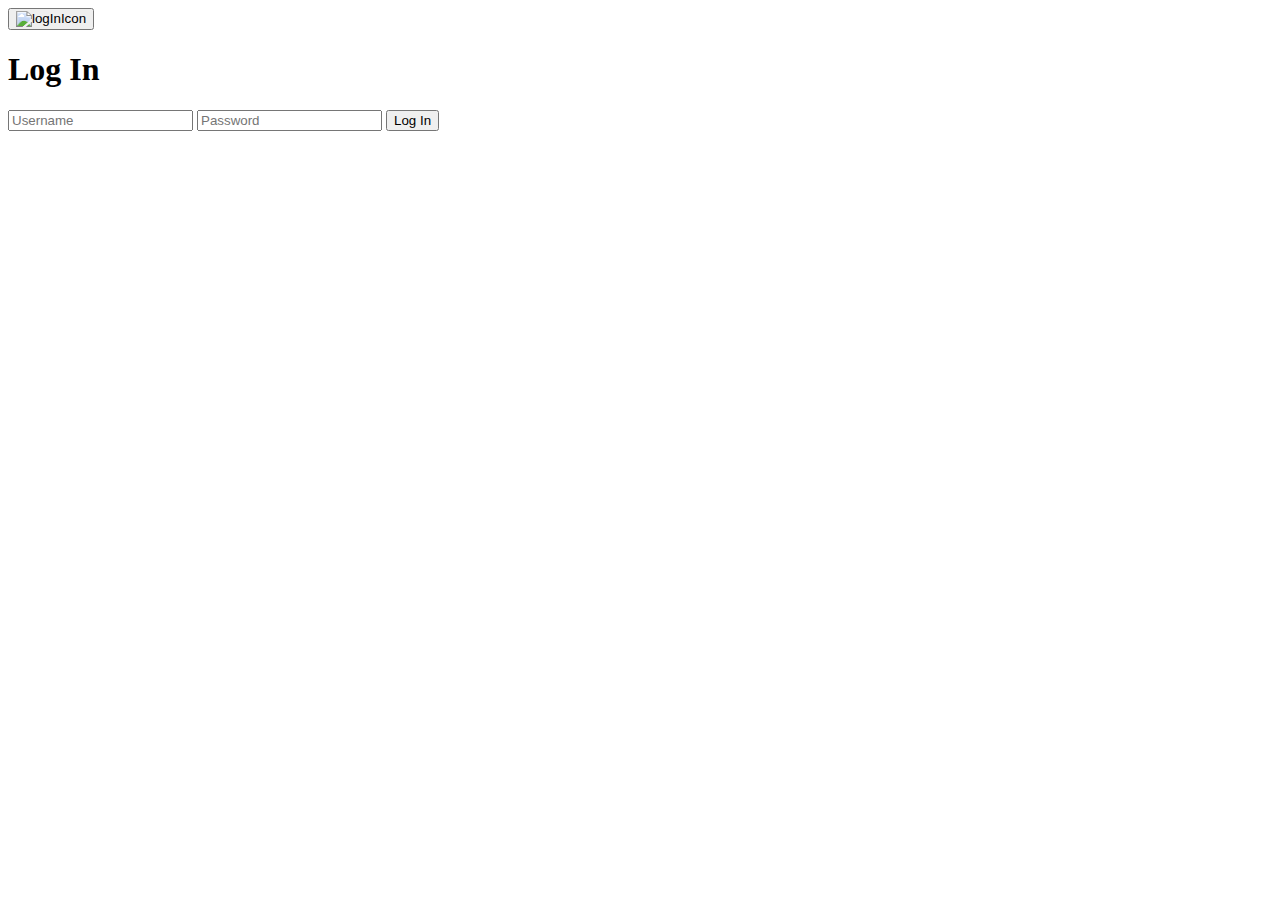
==== childPages/logIn.html @ 6349ab72 "Añadiendo el progreso actual" ====
<!DOCTYPE html>
<html lang="es">
  <head>
    <meta charset="UTF-8" />
    <meta name="viewport" content="width=device-width, initial-scale=1.0" />
    <title>Log In</title>
    <link rel="stylesheet" href="style/logInStyle.css" />
    <link rel="stylesheet" href="style/homestyle.css" />
  </head>
  <body>
    <div class="topBar">
      <button class="logIn" onclick="window.location.href='logIn.html'">
        <img src="icons/userIcon.png" alt="logInIcon" />
      </button>
    </div>
    <div class="logInContainer">
      <h1>Log In</h1>
      <form>
        <input type="text" placeholder="Username" />
        <input type="text" placeholder="Password" />
        <input type="submit" value="Log In" />
      </form>
    </div>
  </body>
</html>
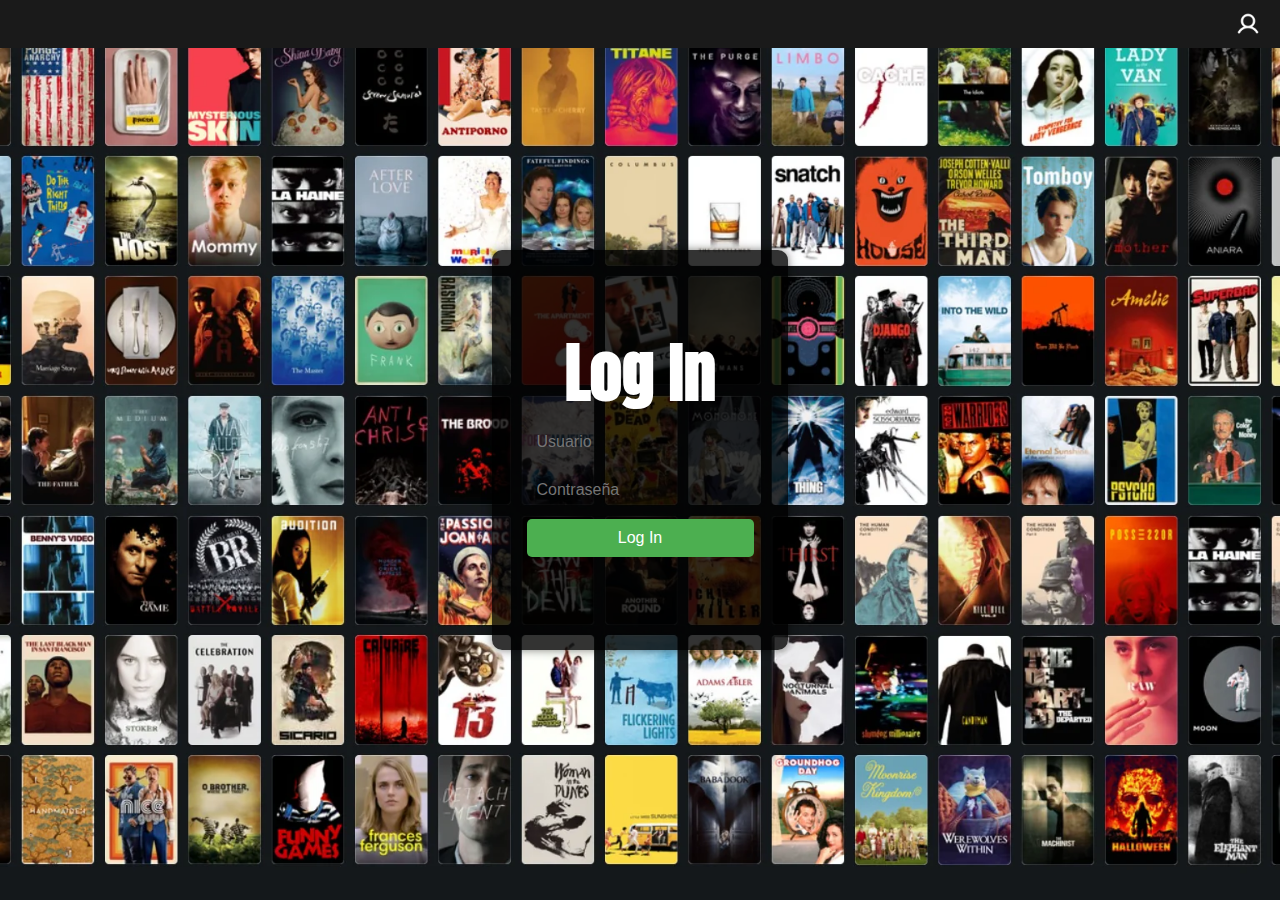
==== commit 23cbaa97: "Entrega 2" ====
--- a/childPages/logIn.html
+++ b/childPages/logIn.html
@@ -4,20 +4,24 @@
     <meta charset="UTF-8" />
     <meta name="viewport" content="width=device-width, initial-scale=1.0" />
     <title>Log In</title>
-    <link rel="stylesheet" href="style/logInStyle.css" />
-    <link rel="stylesheet" href="style/homestyle.css" />
+    <link rel="stylesheet" href="../style/logInStyle.css" />
+    <link rel="stylesheet" href="../style/homestyle.css" />
   </head>
   <body>
     <div class="topBar">
       <button class="logIn" onclick="window.location.href='logIn.html'">
-        <img src="icons/userIcon.png" alt="logInIcon" />
+        <img src="../icons/userIcon.png" alt="logInIcon" />
       </button>
     </div>
     <div class="logInContainer">
       <h1>Log In</h1>
       <form>
-        <input type="text" placeholder="Username" />
-        <input type="text" placeholder="Password" />
+        <input type="text" placeholder="Usuario" style="color: aliceblue" />
+        <input
+          type="password"
+          placeholder="Contraseña"
+          style="color: aliceblue"
+        />
         <input type="submit" value="Log In" />
       </form>
     </div>
--- a/style/logInStyle.css
+++ b/style/logInStyle.css
@@ -0,0 +1,91 @@
+@font-face {
+  font-family: Anton-Regular;
+  src: url("../fonts/Anton-Regular.ttf");
+}
+
+* {
+  margin: 0;
+  padding: 0;
+  border: 0;
+  outline: 0;
+  font-size: 100%;
+  vertical-align: baseline;
+}
+
+body {
+  margin: 0;
+  padding: 0;
+  font-family: Arial, sans-serif;
+  background: url("../photos/background/background.webp") no-repeat center
+    center fixed;
+  background-size: cover;
+}
+
+.topBar {
+  width: 100%;
+  height: 50px;
+  background-color: rgba(0, 0, 0, 0.8);
+  display: flex;
+  justify-content: flex-end;
+  align-items: center;
+}
+
+.logIn {
+  background: none;
+  border: none;
+  cursor: pointer;
+}
+
+.logIn img {
+  height: 30px;
+}
+
+.logInContainer {
+  height: 40vh;
+  width: 20vw;
+  display: flex;
+  flex-direction: column;
+  align-items: center;
+  justify-content: center;
+  position: absolute;
+  top: 50%;
+  left: 50%;
+  transform: translate(-50%, -50%);
+  background-color: rgba(0, 0, 0, 0.8);
+  padding: 20px;
+  border-radius: 10px;
+  box-shadow: 0px 0px 10px rgba(0, 0, 0, 0.5);
+}
+
+.logInContainer h1 {
+  color: #fff;
+  margin-bottom: 20px;
+}
+
+.logInContainer form {
+  display: flex;
+  flex-direction: column;
+}
+
+.logInContainer input[type="text"],
+.logInContainer input[type="password"] {
+  margin-bottom: 10px;
+  padding: 10px;
+  font-size: 16px;
+  border: none;
+  border-radius: 5px;
+}
+
+.logInContainer input[type="submit"] {
+  padding: 10px;
+  font-size: 16px;
+  border: none;
+  border-radius: 5px;
+  background-color: #4caf50;
+  color: #fff;
+  cursor: pointer;
+}
+
+.logInContainer input[type="submit"]:hover {
+  background-color: #45a049;
+}
--- a/style/homestyle.css
+++ b/style/homestyle.css
@@ -0,0 +1,156 @@
+@font-face {
+  font-family: Anton-Regular;
+  src: url("../fonts/Anton-Regular.ttf");
+}
+
+@font-face {
+  font-family: Poppins;
+  src: url("../fonts/Poppins-Regular.ttf");
+}
+
+* {
+  margin: 0;
+  padding: 0;
+  border: 0;
+  outline: 0;
+  font-size: 100%;
+  vertical-align: baseline;
+  background: transparent;
+}
+
+body {
+  font-family: Arial, sans-serif;
+  background-color: #f0f0f0;
+  background-size: cover;
+  background-repeat: no-repeat;
+  background-attachment: fixed;
+}
+
+h1 {
+  font-family: Anton-Regular;
+  font-size: 4rem;
+  line-height: 3.8rem;
+  margin-bottom: 1rem;
+}
+
+.topBar {
+  height: 3rem;
+  width: 100vw;
+  background-color: rgb(26, 26, 26);
+}
+
+.Summary {
+  font-family: Poppins;
+}
+
+.logIn {
+  position: absolute;
+  right: 20px;
+  top: 10px;
+  height: 2rem;
+  cursor: pointer;
+}
+
+.logIn img {
+  height: 1.5rem;
+}
+
+.container {
+  text-align: center;
+  max-width: 1200px;
+  margin: 0 auto;
+  padding: 20px;
+}
+
+.welcomeText {
+  z-index: 2;
+  left: 20px;
+  background: rgba(215, 215, 215, 0.5);
+  color: white;
+  padding: 20px;
+  border-radius: 8px;
+  text-align: left;
+  height: 17vh;
+  width: 50vw;
+}
+
+.backArrow {
+  margin-top: 3rem;
+  position: absolute;
+  left: 20px;
+  background: none;
+  border: none;
+  cursor: pointer;
+  font-size: 24px;
+  padding: 10px;
+  color: white;
+}
+
+.backArrow img {
+  width: 3rem;
+  opacity: 70%;
+}
+
+.nextArrow {
+  margin-top: 3rem;
+  position: absolute;
+  right: 20px;
+  background: none;
+  border: none;
+  cursor: pointer;
+  font-size: 24px;
+  padding: 10px;
+  color: white;
+}
+
+.nextArrow img {
+  width: 3rem;
+  opacity: 70%;
+}
+
+.movie-list {
+  position: absolute;
+  margin-left: 10px;
+  bottom: 20px;
+  display: flex;
+  overflow: hidden;
+  background: rgba(215, 215, 215, 0.5);
+  color: white;
+  border-radius: 20px;
+  height: 287px;
+}
+
+.movie-poster {
+  background: none;
+  border: none;
+  cursor: pointer;
+  margin: 10px;
+}
+
+.Runtime {
+  margin-top: 1rem;
+  opacity: 70%;
+}
+
+.movie-poster img {
+  width: 178px;
+  height: 267px;
+  border-radius: 8px;
+  transition: transform 0.3s;
+}
+
+.movie-poster img:hover {
+  transform: scale(1.12);
+  box-shadow: 0 13px 8px rgba(0, 0, 0, 0.2);
+}
+
+.expandableSpace {
+  height: 0;
+  display: none;
+}
+
+.movie-poster:focus ~ .expandableSpace {
+  height: 50vh;
+  width: 100vw;
+  display: block;
+}
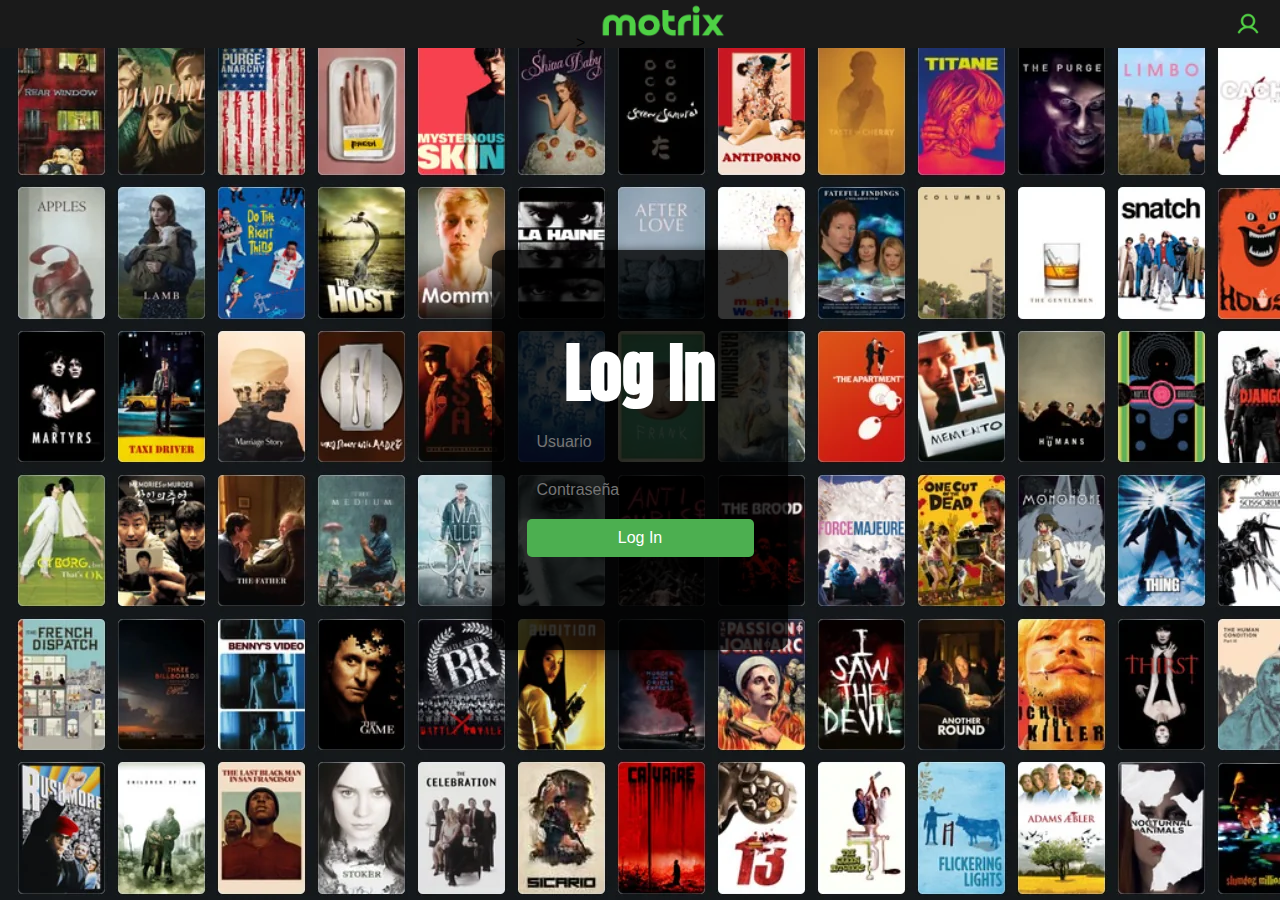
==== commit 22560a06: "Making some more changes" ====
--- a/childPages/logIn.html
+++ b/childPages/logIn.html
@@ -4,11 +4,16 @@
     <meta charset="UTF-8" />
     <meta name="viewport" content="width=device-width, initial-scale=1.0" />
     <title>Log In</title>
+    <link rel="icon" href="../icons/logo.png" />
     <link rel="stylesheet" href="../style/logInStyle.css" />
     <link rel="stylesheet" href="../style/homestyle.css" />
   </head>
   <body>
     <div class="topBar">
+      <button class="home" onclick="window.location.href='index.html'">
+        >
+        <img src="../icons/logoText.png" alt="homeLogo" />
+      </button>
       <button class="logIn" onclick="window.location.href='logIn.html'">
         <img src="../icons/userIcon.png" alt="logInIcon" />
       </button>
--- a/style/logInStyle.css
+++ b/style/logInStyle.css
@@ -3,31 +3,8 @@
   src: url("../fonts/Anton-Regular.ttf");
 }
 
-* {
-  margin: 0;
-  padding: 0;
-  border: 0;
-  outline: 0;
-  font-size: 100%;
-  vertical-align: baseline;
-}
-
 body {
-  margin: 0;
-  padding: 0;
-  font-family: Arial, sans-serif;
-  background: url("../photos/background/background.webp") no-repeat center
-    center fixed;
-  background-size: cover;
-}
-
-.topBar {
-  width: 100%;
-  height: 50px;
-  background-color: rgba(0, 0, 0, 0.8);
-  display: flex;
-  justify-content: flex-end;
-  align-items: center;
+  background-image: url("../background/background.webp");
 }
 
 .logIn {
--- a/style/homestyle.css
+++ b/style/homestyle.css
@@ -18,12 +18,15 @@
   background: transparent;
 }
 
-body {
+.page {
   font-family: Arial, sans-serif;
   background-color: #f0f0f0;
   background-size: cover;
   background-repeat: no-repeat;
   background-attachment: fixed;
+  background-image: url("../background/back.jpg");
+  height: 100vh;
+  width: 100vw;
 }
 
 h1 {
@@ -41,6 +44,15 @@
 
 .Summary {
   font-family: Poppins;
+}
+
+.home {
+  position: absolute;
+  margin-left: 45vw;
+}
+
+.home img {
+  height: 3rem;
 }
 
 .logIn {
@@ -64,14 +76,15 @@
 
 .welcomeText {
   z-index: 2;
+  position: absolute;
   left: 20px;
   background: rgba(215, 215, 215, 0.5);
   color: white;
   padding: 20px;
   border-radius: 8px;
   text-align: left;
-  height: 17vh;
   width: 50vw;
+  font-size: 1rem;
 }
 
 .backArrow {
@@ -84,6 +97,8 @@
   font-size: 24px;
   padding: 10px;
   color: white;
+  position: absolute;
+  top: 15rem;
 }
 
 .backArrow img {
@@ -101,6 +116,8 @@
   font-size: 24px;
   padding: 10px;
   color: white;
+  position: absolute;
+  top: 15rem;
 }
 
 .nextArrow img {
@@ -143,14 +160,3 @@
   transform: scale(1.12);
   box-shadow: 0 13px 8px rgba(0, 0, 0, 0.2);
 }
-
-.expandableSpace {
-  height: 0;
-  display: none;
-}
-
-.movie-poster:focus ~ .expandableSpace {
-  height: 50vh;
-  width: 100vw;
-  display: block;
-}
